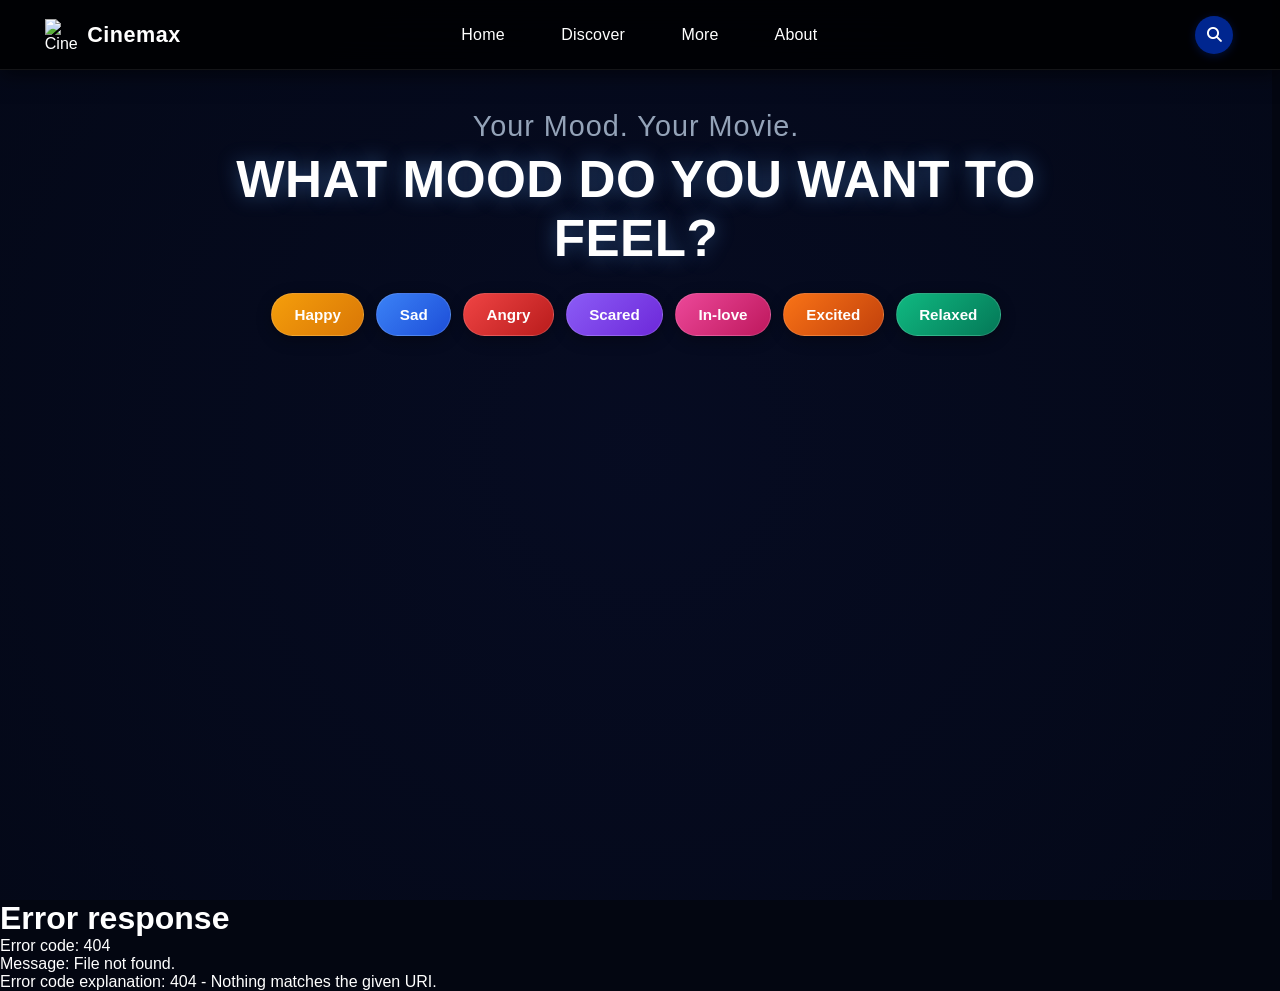
==== mood/index.html @ f3a9188c "Feat: Fixing the navbar, footer, and home page contents" ====
<!DOCTYPE html>
<html lang="en">
<head>
  <meta charset="UTF-8" />
  <meta name="viewport" content="width=device-width, initial-scale=1.0" />
  <title>Your Mood. Your Movie.</title>
  
  <!-- CSS Links -->
  <link rel="stylesheet" href="style.css" />
  <link rel="stylesheet" href="../nav-bar/nav-bar.css" />
  <link rel="stylesheet" href="https://cdnjs.cloudflare.com/ajax/libs/font-awesome/6.5.0/css/all.min.css"/>
</head>
<body>

  <!-- Navbar Placeholder -->
  <div id="navbar-placeholder"></div>

  <!-- Main Content -->
  <section class="hero">        
    <div class="overlay">        
      <main class="container">
        <h1 class="title">Your Mood. Your Movie.</h1>
        <h2 class="subtitle">WHAT MOOD DO YOU WANT TO FEEL?</h2>

        <div id="moodButtonsContainer" class="mood-buttons"></div>

        <section class="movies-section" id="movieSection">
          <div id="movieContainer" class="movie-grid"></div>
        </section>
      <!-- Search Results Section (Hidden by Default) -->
        <section id="searchResultsSection" class="movies-section" style="display: none;">
          <h2>Search Results</h2>
          <div id="searchResultsContainer" class="movie-grid"></div>
        </section>
      </main>
    </div>
  </section>

  <!-- Footer Placeholder -->
  <div id="footer-placeholder"></div>

  <!-- Scripts -->
  <script src="script.js"></script>
  <script src="../nav-bar/nav-bar.js"></script>
  <script src="../chatbot/chatbot.js"></script>

  <script>
    // Load Navbar
    fetch("../nav-bar/nav.html")
      .then(r => r.text())
      .then(html => {
        document.getElementById("navbar-placeholder").innerHTML = html;
      })
      .catch(err => console.error("Navbar failed to load:", err));

    // Load Footer
    fetch("../footer/footer.html")
      .then(res => res.text())
      .then(data => {
        document.getElementById("footer-placeholder").innerHTML = data;
      })
      .catch(err => console.error("Footer failed to load:", err));
  </script>

</body>
</html>
---- mood/style.css ----
/* ==========================================================================
   CINEMAX - MOOD EXPLORER STYLES (FULLY RESPONSIVE)
   ========================================================================== */

@font-face {
  font-family: "SF Pro";
  src: url("../fonts/sf-pro-display/SFPRODISPLAYBOLD.OTF") format("truetype");
}

@font-face {
  font-family: "SF Medium";
  src: url("../fonts/sf-pro-display/SFPRODISPLAYMEDIUM.OTF") format("truetype");
}

@font-face {
  font-family: "SF Light";
  src: url("../fonts/sf-pro-display/SFPRODISPLAYREGULAR.OTF") format("truetype");
}

* {
  margin: 0;
  padding: 0;
  box-sizing: border-box;
}

html, body {
  min-height: 100%;
  width: 100%;
  color: white;
  background-color: #030611;
  font-family: "SF Light", -apple-system, BlinkMacSystemFont, "Segoe UI", Roboto, sans-serif;
  overflow-x: hidden;
  -webkit-font-smoothing: antialiased;
}

/* ==========================================================================
   HERO / MAIN CONTENT
   ========================================================================== */
.hero {
  background-image: url("../images/moodbg1.png");
  background-repeat: no-repeat;
  background-position: center center;
  background-size: cover;
  background-color: #0b1236;
  min-height: 100vh;
  width: 100%;
  position: relative;
  display: flex;
  flex-direction: column;
  justify-content: flex-start;
  align-items: center;
}

.hero .overlay {
  width: 100%;
  min-height: 100vh;
  display: flex;
  flex-direction: column;
  justify-content: flex-start;
  align-items: center;
  text-align: center;
  background: radial-gradient(circle at center, rgba(3, 7, 20, 0.6) 0%, rgba(3, 7, 20, 0.88) 100%);
  padding: 110px clamp(1rem, 3.5vw, 2.5rem) 4rem;
  box-sizing: border-box;
}



.container {
  max-width: 1100px;
  width: 100%;
  margin: 0 auto;
  text-align: center;
  display: flex;
  flex-direction: column;
  align-items: center;
  z-index: 2;
}

.title {
  font-size: clamp(1.2rem, 3vw, 1.8rem);
  font-weight: 400;
  font-family: "SF Light", sans-serif;
  color: #94a3b8;
  letter-spacing: 1px;
}

.subtitle {
  font-size: clamp(1.8rem, 5vw, 3.2rem);
  font-weight: 700;
  font-family: "SF Pro", sans-serif;
  color: #ffffff;
  letter-spacing: 0.5px;
  text-shadow: 0 0 20px rgba(96, 165, 250, 0.4);
  max-width: 900px;
  width: 100%;
  margin: 0.5rem auto 1.5rem;
  line-height: 1.15;
}

/* ==========================================================================
   MOOD BUTTONS
   ========================================================================== */
.mood-buttons {
  display: flex;
  flex-wrap: wrap;
  justify-content: center;
  gap: clamp(0.5rem, 1.5vw, 0.75rem);
  margin-bottom: 2rem;
  max-width: 850px;
  width: 100%;
}

.mood-buttons button {
  padding: 0.75rem 1.4rem;
  font-size: clamp(0.85rem, 1.5vw, 0.95rem);
  font-weight: 600;
  font-family: "SF Medium", sans-serif;
  border: 1px solid rgba(255, 255, 255, 0.15);
  border-radius: 30px;
  cursor: pointer;
  transition: all 0.25s cubic-bezier(0.34, 1.56, 0.64, 1);
  color: #ffffff;
  box-shadow: 0 4px 15px rgba(0, 0, 0, 0.3);
  backdrop-filter: blur(8px);
}

.mood-buttons button:nth-child(1) { background: linear-gradient(135deg, #f59e0b, #d97706); }
.mood-buttons button:nth-child(2) { background: linear-gradient(135deg, #3b82f6, #1d4ed8); }
.mood-buttons button:nth-child(3) { background: linear-gradient(135deg, #ef4444, #b91c1c); }
.mood-buttons button:nth-child(4) { background: linear-gradient(135deg, #8b5cf6, #6d28d9); }
.mood-buttons button:nth-child(5) { background: linear-gradient(135deg, #ec4899, #be185d); }
.mood-buttons button:nth-child(6) { background: linear-gradient(135deg, #f97316, #c2410c); }
.mood-buttons button:nth-child(7) { background: linear-gradient(135deg, #10b981, #047857); }

.mood-buttons button:hover {
  transform: translateY(-3px) scale(1.05);
  box-shadow: 0 8px 25px rgba(0, 0, 0, 0.5);
  border-color: rgba(255, 255, 255, 0.4);
}

.mood-buttons button:active {
  transform: translateY(0);
}

/* ==========================================================================
   MOVIES SECTION (RESULTS)
   ========================================================================== */
.movies-section {
  width: 100%;
  max-width: 900px;
  margin: 0 auto;
  opacity: 0;
  pointer-events: none;
  transform: translateY(16px);
  transition: all 0.4s cubic-bezier(0.16, 1, 0.3, 1);
}

.movies-section.active {
  opacity: 1;
  pointer-events: auto;
  padding: 1.25rem;
  background: rgba(15, 23, 42, 0.75);
  border: 1px solid rgba(255, 255, 255, 0.1);
  border-radius: 20px;
  backdrop-filter: blur(16px);
  -webkit-backdrop-filter: blur(16px);
  transform: translateY(0);
  box-shadow: 0 12px 35px rgba(0, 0, 0, 0.6);
}

.movie-grid {
  display: flex;
  gap: 1.2rem;
  overflow-x: auto;
  padding: 0.5rem 0.25rem 0.75rem;
  scroll-snap-type: x proximity;
  -webkit-overflow-scrolling: touch;
}

.movie-card {
  flex: 0 0 clamp(130px, 28vw, 170px);
  display: flex;
  flex-direction: column;
  background: #0f172a;
  border: 1px solid rgba(255, 255, 255, 0.08);
  border-radius: 12px;
  overflow: hidden;
  cursor: pointer;
  transition: transform 0.3s ease, box-shadow 0.3s ease;
  scroll-snap-align: start;
  position: relative;
}

.movie-card:hover {
  transform: translateY(-5px) scale(1.03);
  box-shadow: 0 8px 20px rgba(0, 0, 0, 0.6), 0 0 15px rgba(37, 99, 235, 0.3);
  border-color: rgba(96, 165, 250, 0.4);
}

.movie-card img {
  width: 100%;
  height: clamp(180px, 38vw, 235px);
  object-fit: cover;
  display: block;
}

.movie-info {
  flex-grow: 1;
  display: flex;
  flex-direction: column;
  justify-content: center;
  padding: 0.65rem;
  background: rgba(15, 23, 42, 0.95);
  text-align: center;
}

.movie-info h3 {
  font-size: 0.85rem;
  font-weight: 600;
  color: #f1f5f9;
  margin-bottom: 0.2rem;
  white-space: nowrap;
  overflow: hidden;
  text-overflow: ellipsis;
}

.movie-info p {
  font-size: 0.75rem;
  color: #94a3b8;
}

/* ==========================================================================
   CUSTOM SCROLLBARS
   ========================================================================== */
.movie-grid::-webkit-scrollbar {
  height: 6px;
}

.movie-grid::-webkit-scrollbar-thumb {
  background: rgba(255, 255, 255, 0.2);
  border-radius: 8px;
}

/* ==========================================================================
   RESPONSIVE BREAKPOINTS
   ========================================================================== */
@media (max-width: 768px) {
  .hero {
    padding: 0;
  }

  .hero .overlay {
    padding: 90px 1.5rem 2.5rem;
  }

  .subtitle {
    font-size: 2rem;
  }

  .mood-buttons button {
    flex: 1 1 calc(50% - 0.5rem);
    text-align: center;
  }
}

@media (max-width: 480px) {
  .hero {
    padding: 0;
  }

  .hero .overlay {
    padding: 80px 1.25rem 2rem;
  }

  .subtitle {
    font-size: 1.6rem;
  }

  .mood-buttons {
    gap: 0.4rem;
  }

  .mood-buttons button {
    padding: 0.65rem 0.9rem;
    font-size: 0.82rem;
  }
}
---- nav-bar/nav-bar.css ----
/* ==========================================================================
   CINEMAX - UNIFIED NAVIGATION BAR (GLASSMORPHISM, CENTERED, ZERO LAYOUT SHIFT)
   ========================================================================== */

@font-face {
  font-family: "SF Pro";
  src: url("../fonts/sf-pro-display/SFPRODISPLAYBOLD.OTF") format("truetype");
}

/* ===== GLOBAL CINEMATIC SCROLLBAR & PREVENT HORIZONTAL LAYOUT SHIFT ===== */
html {
  scrollbar-gutter: stable;
}

::-webkit-scrollbar {
  width: 8px;
  height: 8px;
}

::-webkit-scrollbar-track {
  background: #000000;
}

::-webkit-scrollbar-thumb {
  background: rgba(255, 255, 255, 0.2);
  border-radius: 8px;
  border: 2px solid #000000;
}

::-webkit-scrollbar-thumb:hover {
  background: rgba(255, 255, 255, 0.4);
}

/* ===== BASE NAVBAR (GRID 3-COLUMNS FOR TRUE CENTERED LINKS) ===== */
.navbar {
  position: fixed;
  top: 0;
  left: 0;
  width: 100%;
  height: 70px;
  z-index: 99999;
  display: grid;
  grid-template-columns: 1fr auto 1fr;
  align-items: center;
  background: rgba(0, 0, 0, 0.82) !important;
  backdrop-filter: blur(16px);
  -webkit-backdrop-filter: blur(16px);
  border-bottom: 1px solid rgba(255, 255, 255, 0.08);
  padding: 0 clamp(1.25rem, 3.5vw, 3rem);
  box-sizing: border-box;
  font-family: "SF Pro", -apple-system, BlinkMacSystemFont, "Inter", "Segoe UI", Roboto, sans-serif;
  box-shadow: 0 4px 20px rgba(0, 0, 0, 0.6);
  transition: transform 0.6s ease, opacity 0.6s ease;
}

/* ===== LOGO (LEFT ALIGNED) ===== */
.logo {
  justify-self: start;
  display: flex;
  align-items: center;
  gap: 0.65rem;
  text-decoration: none;
  cursor: pointer;
  flex-shrink: 0;
}

.logo img {
  width: 32px;
  height: 32px;
  object-fit: contain;
  transition: transform 0.25s ease;
}

.logo:hover img {
  transform: scale(1.05);
}

.logo a,
.logo .brand {
  color: #ffffff;
  font-size: 1.35rem;
  font-weight: 700;
  letter-spacing: 0.5px;
  text-decoration: none;
  font-family: "SF Pro", -apple-system, BlinkMacSystemFont, "Inter", "Segoe UI", Roboto, sans-serif;
}

/* ===== NAV LINKS (MATHEMATICALLY CENTERED) ===== */
.nav-links {
  justify-self: center;
  list-style: none;
  display: flex;
  align-items: center;
  justify-content: center;
  gap: clamp(2rem, 3.5vw, 3.5rem);
  margin: 0 auto;
  padding: 0;
}

.nav-links li {
  display: flex;
  align-items: center;
  justify-content: center;
}

/* Zero Layout Shift Link Styling */
.nav-links li a {
  display: inline-flex;
  flex-direction: column;
  align-items: center;
  justify-content: center;
  text-align: center;
  color: #ffffff;
  text-decoration: none;
  font-family: "SF Pro", -apple-system, BlinkMacSystemFont, "Inter", "Segoe UI", Roboto, sans-serif;
  font-size: 1rem;
  font-weight: 400;
  padding: 0.4rem 0.25rem;
  background: none !important;
  transition: color 0.2s ease;
  position: relative;
  letter-spacing: 0.2px;
}

/* Pseudo-element reserving exact width of bold text (ZERO Layout Shift) */
.nav-links li a::after {
  content: attr(data-text);
  content: attr(data-text) / "";
  display: block;
  font-weight: 700;
  height: 0;
  visibility: hidden;
  overflow: hidden;
  user-select: none;
  pointer-events: none;
}

.nav-links li a:hover {
  color: #3b82f6;
  background: none !important;
}

.nav-links li a.active {
  color: #1d4ed8 !important; /* Rich deep dark blue */
  font-weight: 700 !important;
  background: none !important;
}

/* ===== NAV RIGHT (SEARCH + HAMBURGER - RIGHT ALIGNED) ===== */
.nav-right {
  justify-self: end;
  display: flex;
  align-items: center;
  gap: 0.85rem;
  flex-shrink: 0;
}

/* ===== SEARCH BAR TRIGGER (ROUND BUTTON) ===== */
.search-container {
  display: flex;
  align-items: center;
  position: relative;
  transition: all 0.3s ease;
}

.search-container input {
  width: 0;
  opacity: 0;
  padding: 0.45rem 0;
  border: 1px solid rgba(255, 255, 255, 0.15);
  border-radius: 20px;
  outline: none;
  background-color: #111827;
  color: white;
  font-size: 0.9rem;
  transition: width 0.35s cubic-bezier(0.4, 0, 0.2, 1), opacity 0.25s ease, padding 0.35s ease;
}

.search-container.active input {
  width: 170px;
  opacity: 1;
  padding: 0.45rem 0.85rem;
  margin-right: 8px;
}

.search-container button {
  background-color: #00268f;
  color: white;
  border: none;
  border-radius: 50%;
  width: 38px;
  height: 38px;
  cursor: pointer;
  font-size: 0.95rem;
  transition: background-color 0.25s ease, transform 0.2s ease, box-shadow 0.2s ease;
  display: flex;
  align-items: center;
  justify-content: center;
  padding: 0;
  flex-shrink: 0;
  box-shadow: 0 2px 8px rgba(0, 38, 143, 0.4);
}

.search-container button:hover {
  background-color: #003be1;
  transform: scale(1.06);
  box-shadow: 0 4px 12px rgba(0, 59, 225, 0.6);
}

/* ===== HAMBURGER MENU (MOBILE) ===== */
.hamburger {
  display: none;
  flex-direction: column;
  justify-content: center;
  align-items: center;
  cursor: pointer;
  background: none;
  border: none;
  padding: 6px 4px;
  z-index: 1100;
  min-width: 30px;
}

.hamburger span {
  display: block;
  width: 22px;
  height: 3px;
  background: white;
  margin: 3px 0;
  border-radius: 2px;
  transition: transform 0.3s ease, opacity 0.25s ease;
}

.hamburger.active span:nth-child(1) {
  transform: translateY(9px) rotate(45deg);
}
.hamburger.active span:nth-child(2) {
  opacity: 0;
  transform: scaleX(0);
}
.hamburger.active span:nth-child(3) {
  transform: translateY(-9px) rotate(-45deg);
}

/* ==========================================================================
   GLOBAL SEARCH OVERLAY STYLES
   ========================================================================== */
.search-overlay {
  position: fixed;
  top: 0;
  left: 0;
  right: 0;
  bottom: 0;
  background: rgba(3, 6, 17, 0.96);
  backdrop-filter: blur(16px);
  -webkit-backdrop-filter: blur(16px);
  padding: 85px clamp(1rem, 4vw, 4rem) 2.5rem;
  z-index: 100000;
  display: none;
  color: #ffffff;
  overflow-y: auto;
}

.search-overlay.open {
  display: block;
  animation: overlayFadeIn 0.25s cubic-bezier(0.16, 1, 0.3, 1);
}

@keyframes overlayFadeIn {
  from { opacity: 0; transform: scale(0.98); }
  to { opacity: 1; transform: scale(1); }
}

.search-panel {
  max-width: 1200px;
  margin: 0 auto;
  position: relative;
}

.search-row {
  display: flex;
  gap: 0.75rem;
  align-items: center;
  margin-bottom: 1.5rem;
  width: 100%;
}

.search-row input {
  flex: 1;
  min-width: 0;
  padding: 0.85rem 1.25rem;
  border-radius: 30px;
  border: 1px solid rgba(255, 255, 255, 0.15);
  outline: none;
  background: rgba(255, 255, 255, 0.08);
  color: #ffffff;
  font-size: 1rem;
  font-family: inherit;
  transition: border-color 0.2s ease, background 0.2s ease;
}

.search-row input:focus {
  border-color: #3b82f6;
  background: rgba(255, 255, 255, 0.12);
}

.search-cta {
  background: #00268f;
  color: #ffffff;
  border: none;
  border-radius: 30px;
  padding: 0.85rem 1.6rem;
  cursor: pointer;
  font-weight: 600;
  font-size: 0.95rem;
  font-family: inherit;
  transition: background 0.2s ease, transform 0.2s ease;
  flex-shrink: 0;
  white-space: nowrap;
}

.search-cta:hover {
  background: #003be1;
  transform: scale(1.03);
}

.close-overlay {
  position: static;
  background: rgba(255, 255, 255, 0.08);
  border: 1px solid rgba(255, 255, 255, 0.15);
  color: #ffffff;
  font-size: 1.2rem;
  width: 44px;
  height: 44px;
  border-radius: 50%;
  cursor: pointer;
  display: flex;
  align-items: center;
  justify-content: center;
  transition: all 0.2s ease;
  flex-shrink: 0;
}

.close-overlay:hover {
  background: #ef4444;
  border-color: #ef4444;
  transform: scale(1.08);
}


.search-cta:hover {
  background: #003be1;
  transform: scale(1.03);
}

.genres {
  display: flex;
  gap: 0.6rem;
  margin-bottom: 2rem;
  flex-wrap: wrap;
}

.genre-pill {
  background: rgba(255, 255, 255, 0.08);
  border: 1px solid rgba(255, 255, 255, 0.12);
  padding: 0.5rem 1.1rem;
  border-radius: 20px;
  cursor: pointer;
  color: #e2e8f0;
  font-size: 0.85rem;
  font-weight: 500;
  font-family: inherit;
  transition: all 0.2s ease;
}

.genre-pill:hover,
.genre-pill.active {
  background: #1d4ed8;
  border-color: #3b82f6;
  color: #ffffff;
  transform: translateY(-1px);
}

#overlayResults {
  display: grid;
  grid-template-columns: repeat(auto-fill, minmax(160px, 1fr));
  gap: 1.5rem;
  width: 100%;
  box-sizing: border-box;
}

/* Movie Card Tiles in Search Overlay */
.search-movie-card {
  background: #0f172a;
  border: 1px solid rgba(255, 255, 255, 0.08);
  border-radius: 12px;
  overflow: hidden;
  cursor: pointer;
  transition: transform 0.25s ease, box-shadow 0.25s ease, border-color 0.25s ease;
  display: flex;
  flex-direction: column;
  position: relative;
}

.search-movie-card:hover {
  transform: translateY(-5px) scale(1.03);
  box-shadow: 0 10px 25px rgba(0, 0, 0, 0.6), 0 0 15px rgba(37, 99, 235, 0.3);
  border-color: rgba(96, 165, 250, 0.4);
}

.search-movie-card img {
  width: 100%;
  aspect-ratio: 2 / 3;
  object-fit: cover;
  display: block;
}

.search-movie-info {
  padding: 0.75rem;
  display: flex;
  flex-direction: column;
  gap: 0.25rem;
  background: #0f172a;
  flex: 1;
}

.search-movie-info h3 {
  font-size: 0.88rem;
  font-weight: 600;
  color: #f1f5f9;
  white-space: nowrap;
  overflow: hidden;
  text-overflow: ellipsis;
  margin: 0;
}

.search-movie-info p {
  font-size: 0.75rem;
  color: #94a3b8;
  margin: 0;
}

.search-fav-btn {
  position: absolute;
  top: 8px;
  right: 8px;
  background: rgba(0, 0, 0, 0.6);
  backdrop-filter: blur(4px);
  border: 1px solid rgba(255, 255, 255, 0.15);
  border-radius: 50%;
  width: 32px;
  height: 32px;
  display: flex;
  align-items: center;
  justify-content: center;
  font-size: 14px;
  cursor: pointer;
  z-index: 10;
  transition: transform 0.2s ease;
}

.search-fav-btn:hover {
  transform: scale(1.15);
}

/* ===== RESPONSIVE BREAKPOINTS ===== */
@media (max-width: 900px) {
  .nav-links {
    gap: 1.5rem;
  }
}

@media (max-width: 768px) {
  .navbar {
    display: flex;
    justify-content: space-between;
    height: 62px;
  }

  .hamburger {
    display: flex;
  }

  .nav-links {
    display: flex;
    flex-direction: column;
    position: fixed;
    top: 62px;
    left: 0;
    width: 100%;
    background: rgba(0, 0, 0, 0.95);
    backdrop-filter: blur(16px);
    -webkit-backdrop-filter: blur(16px);
    border-bottom: 1px solid rgba(255, 255, 255, 0.12);
    box-shadow: 0 12px 30px rgba(0, 0, 0, 0.8);
    padding: 1rem 0;
    gap: 0;
    z-index: 999;
    transform: translateY(-120%);
    opacity: 0;
    pointer-events: none;
    transition: transform 0.35s cubic-bezier(0.4, 0, 0.2, 1), opacity 0.3s ease;
    text-align: center;
  }

  .nav-links.open {
    transform: translateY(0);
    opacity: 1;
    pointer-events: auto;
  }

  .nav-links li {
    width: 100%;
  }

  .nav-links li a {
    display: block;
    width: 100%;
    padding: 1rem 2rem;
    font-size: 1.05rem;
    text-align: center;
    border-bottom: 1px solid rgba(255, 255, 255, 0.06);
    background: none !important;
  }

  .nav-links li a:hover {
    color: #3b82f6 !important;
  }

  .nav-links li a.active {
    color: #1d4ed8 !important;
    font-weight: 700 !important;
  }

  .search-container.active input {
    width: 130px;
  }

  #overlayResults {
    grid-template-columns: repeat(auto-fill, minmax(135px, 1fr));
    gap: 1rem;
  }
}

@media (max-width: 480px) {
  .navbar {
    padding: 0 1rem;
    height: 58px;
  }

  .logo .brand {
    font-size: 1.2rem;
  }

  .logo img {
    width: 28px;
    height: 28px;
  }

  .search-container.active input {
    width: 110px;
    font-size: 0.85rem;
  }

  .search-overlay {
    padding: 70px 1rem 2rem;
  }
}
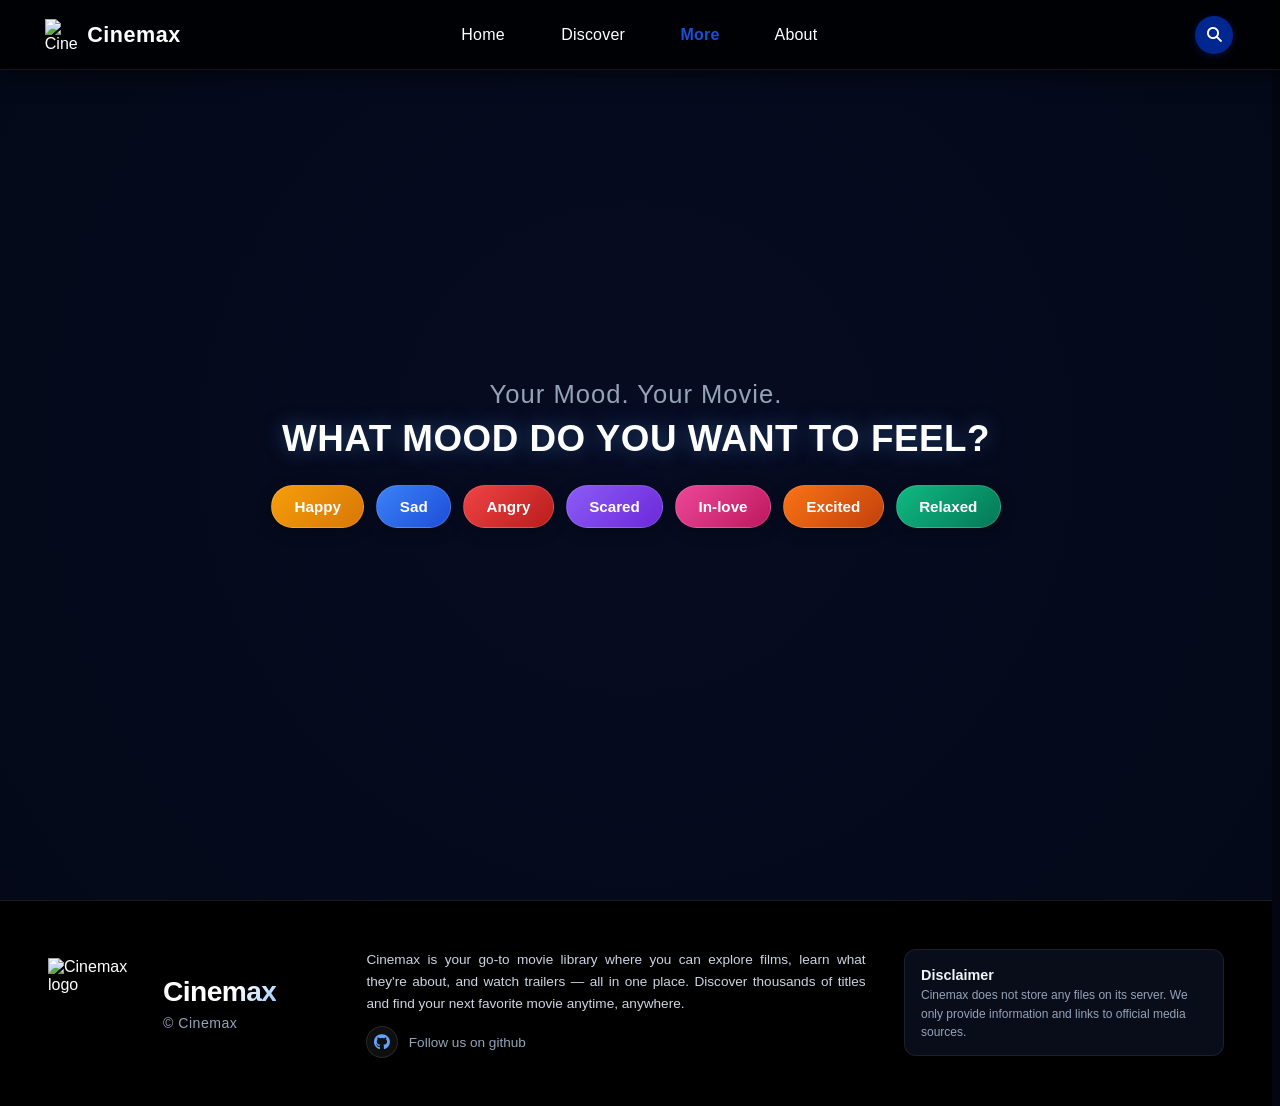
==== commit 3d5f89e4: "Feat: Modification of Discover and More Section" ====
--- a/mood/index.html
+++ b/mood/index.html
@@ -4,10 +4,12 @@
   <meta charset="UTF-8" />
   <meta name="viewport" content="width=device-width, initial-scale=1.0" />
   <title>Your Mood. Your Movie.</title>
-  
+
   <!-- CSS Links -->
   <link rel="stylesheet" href="style.css" />
   <link rel="stylesheet" href="../nav-bar/nav-bar.css" />
+  <link rel="stylesheet" href="../footer/footer.css" />
+  <link rel="stylesheet" href="../chatbot/chatbot.css" />
   <link rel="stylesheet" href="https://cdnjs.cloudflare.com/ajax/libs/font-awesome/6.5.0/css/all.min.css"/>
 </head>
 <body>
@@ -15,23 +17,29 @@
   <!-- Navbar Placeholder -->
   <div id="navbar-placeholder"></div>
 
+  <!-- Chatbot Placeholder -->
+  <div id="chatbot-placeholder"></div>
+
   <!-- Main Content -->
-  <section class="hero">        
-    <div class="overlay">        
-      <main class="container">
-        <h1 class="title">Your Mood. Your Movie.</h1>
-        <h2 class="subtitle">WHAT MOOD DO YOU WANT TO FEEL?</h2>
+  <section class="hero">
+    <div class="overlay" id="moodOverlay">
+      <main class="container mood-flow-wrapper" id="moodFlowWrapper">
 
-        <div id="moodButtonsContainer" class="mood-buttons"></div>
+        <!-- Header Group (Centered initially, smoothly animates upwards on active) -->
+        <div class="mood-header-group" id="moodHeaderGroup">
+          <h1 class="title">Your Mood. Your Movie.</h1>
+          <h2 class="subtitle">WHAT MOOD DO YOU WANT TO FEEL?</h2>
+          <div id="moodButtonsContainer" class="mood-buttons"></div>
+        </div>
 
-        <section class="movies-section" id="movieSection">
+        <!-- Movie Results Section -->
+        <section class="movies-section" id="movieSection" style="display:none;">
+          <button class="close-results-btn" id="closeResultsBtn" aria-label="Close movie results" title="Close results">
+            <i class="fas fa-times"></i>
+          </button>
           <div id="movieContainer" class="movie-grid"></div>
         </section>
-      <!-- Search Results Section (Hidden by Default) -->
-        <section id="searchResultsSection" class="movies-section" style="display: none;">
-          <h2>Search Results</h2>
-          <div id="searchResultsContainer" class="movie-grid"></div>
-        </section>
+
       </main>
     </div>
   </section>
@@ -39,7 +47,7 @@
   <!-- Footer Placeholder -->
   <div id="footer-placeholder"></div>
 
-  <!-- Scripts -->
+  <!-- IMPORTANT: mood script.js MUST load before nav-bar.js to avoid event conflicts -->
   <script src="script.js"></script>
   <script src="../nav-bar/nav-bar.js"></script>
   <script src="../chatbot/chatbot.js"></script>
@@ -50,6 +58,8 @@
       .then(r => r.text())
       .then(html => {
         document.getElementById("navbar-placeholder").innerHTML = html;
+        if (typeof updateActiveNavLink === "function") updateActiveNavLink();
+        if (typeof attachDirectNavbarEvents === "function") attachDirectNavbarEvents();
       })
       .catch(err => console.error("Navbar failed to load:", err));
 
--- a/mood/style.css
+++ b/mood/style.css
@@ -1,6 +1,10 @@
 /* ==========================================================================
-   CINEMAX - MOOD EXPLORER STYLES (FULLY RESPONSIVE)
-   ========================================================================== */
+   CINEMAX - MOOD EXPLORER STYLES (CENTERED EMPTY STATE, STRICT ALIGNMENT & X CLOSE)
+   ========================================================================== */
+
+:root {
+  --mood-width: 860px;
+}
 
 @font-face {
   font-family: "SF Pro";
@@ -34,21 +38,20 @@
 }
 
 /* ==========================================================================
-   HERO / MAIN CONTENT
+   HERO / MAIN CONTENT (INITIAL CENTERED STATE → SMOOTH UPWARD TRANSITION)
    ========================================================================== */
 .hero {
   background-image: url("../images/moodbg1.png");
   background-repeat: no-repeat;
-  background-position: center center;
+  background-position: center top;
   background-size: cover;
+  background-attachment: fixed;
   background-color: #0b1236;
   min-height: 100vh;
   width: 100%;
   position: relative;
   display: flex;
   flex-direction: column;
-  justify-content: flex-start;
-  align-items: center;
 }
 
 .hero .overlay {
@@ -56,69 +59,95 @@
   min-height: 100vh;
   display: flex;
   flex-direction: column;
-  justify-content: flex-start;
+  justify-content: center; /* Initial empty state: perfectly centered vertically */
   align-items: center;
   text-align: center;
   background: radial-gradient(circle at center, rgba(3, 7, 20, 0.6) 0%, rgba(3, 7, 20, 0.88) 100%);
-  padding: 110px clamp(1rem, 3.5vw, 2.5rem) 4rem;
+  padding: 80px clamp(1rem, 3.5vw, 2.5rem) 3rem;
   box-sizing: border-box;
-}
-
-
-
-.container {
-  max-width: 1100px;
+  transition: padding 0.5s cubic-bezier(0.16, 1, 0.3, 1), justify-content 0.5s ease;
+}
+
+/* Active State: smoothly transitions content upward */
+.hero .overlay.has-results {
+  justify-content: flex-start;
+  padding-top: 95px;
+}
+
+.mood-flow-wrapper {
+  max-width: var(--mood-width);
   width: 100%;
   margin: 0 auto;
   text-align: center;
   display: flex;
   flex-direction: column;
   align-items: center;
-  z-index: 2;
+  position: relative;
+  z-index: 10;
+  pointer-events: auto;
+}
+
+.mood-header-group {
+  width: 100%;
+  display: flex;
+  flex-direction: column;
+  align-items: center;
+  position: relative;
+  z-index: 12;
+  pointer-events: auto;
+  transition: transform 0.5s cubic-bezier(0.16, 1, 0.3, 1), margin 0.5s cubic-bezier(0.16, 1, 0.3, 1);
 }
 
 .title {
-  font-size: clamp(1.2rem, 3vw, 1.8rem);
+  font-size: clamp(1.1rem, 2.5vw, 1.6rem);
   font-weight: 400;
   font-family: "SF Light", sans-serif;
   color: #94a3b8;
   letter-spacing: 1px;
 }
 
+/* Question Title: Strictly a Single Line */
 .subtitle {
-  font-size: clamp(1.8rem, 5vw, 3.2rem);
+  font-size: clamp(1.15rem, 3.2vw, 2.3rem);
   font-weight: 700;
   font-family: "SF Pro", sans-serif;
   color: #ffffff;
   letter-spacing: 0.5px;
   text-shadow: 0 0 20px rgba(96, 165, 250, 0.4);
-  max-width: 900px;
+  max-width: 100%;
   width: 100%;
   margin: 0.5rem auto 1.5rem;
-  line-height: 1.15;
-}
-
-/* ==========================================================================
-   MOOD BUTTONS
+  line-height: 1.2;
+  white-space: nowrap;
+}
+
+/* ==========================================================================
+   MOOD BUTTONS (STRICT WIDTH BOUNDARY MATCHING MOVIE SECTION)
    ========================================================================== */
 .mood-buttons {
   display: flex;
   flex-wrap: wrap;
   justify-content: center;
-  gap: clamp(0.5rem, 1.5vw, 0.75rem);
-  margin-bottom: 2rem;
-  max-width: 850px;
-  width: 100%;
+  gap: clamp(0.5rem, 1.2vw, 0.75rem);
+  margin-bottom: 1.5rem;
+  width: 100%;
+  max-width: var(--mood-width);
+  position: relative;
+  z-index: 15;
+  pointer-events: auto;
 }
 
 .mood-buttons button {
+  position: relative;
+  z-index: 20;
+  pointer-events: auto !important;
+  cursor: pointer !important;
   padding: 0.75rem 1.4rem;
   font-size: clamp(0.85rem, 1.5vw, 0.95rem);
   font-weight: 600;
   font-family: "SF Medium", sans-serif;
   border: 1px solid rgba(255, 255, 255, 0.15);
   border-radius: 30px;
-  cursor: pointer;
   transition: all 0.25s cubic-bezier(0.34, 1.56, 0.64, 1);
   color: #ffffff;
   box-shadow: 0 4px 15px rgba(0, 0, 0, 0.3);
@@ -139,27 +168,35 @@
   border-color: rgba(255, 255, 255, 0.4);
 }
 
+.mood-buttons button.active {
+  transform: scale(1.06);
+  border-color: #ffffff;
+  box-shadow: 0 0 20px rgba(255, 255, 255, 0.45);
+}
+
 .mood-buttons button:active {
   transform: translateY(0);
 }
 
 /* ==========================================================================
-   MOVIES SECTION (RESULTS)
+   MOVIES SECTION (STRICT COLUMN WIDTH ALIGNMENT & CORNER-CONFORMING 'X' CLOSE)
    ========================================================================== */
 .movies-section {
   width: 100%;
-  max-width: 900px;
+  max-width: var(--mood-width);
   margin: 0 auto;
   opacity: 0;
   pointer-events: none;
-  transform: translateY(16px);
-  transition: all 0.4s cubic-bezier(0.16, 1, 0.3, 1);
+  transform: translateY(20px);
+  transition: opacity 0.4s ease, transform 0.4s cubic-bezier(0.16, 1, 0.3, 1);
+  position: relative;
+  box-sizing: border-box;
 }
 
 .movies-section.active {
   opacity: 1;
   pointer-events: auto;
-  padding: 1.25rem;
+  padding: 2.6rem 1.25rem 1.25rem;
   background: rgba(15, 23, 42, 0.75);
   border: 1px solid rgba(255, 255, 255, 0.1);
   border-radius: 20px;
@@ -167,19 +204,68 @@
   -webkit-backdrop-filter: blur(16px);
   transform: translateY(0);
   box-shadow: 0 12px 35px rgba(0, 0, 0, 0.6);
+  margin-top: 0.5rem;
+  overflow: hidden;
+}
+
+/* Sleek Box-Shaped 'X' Close Button with Rounded Corners (Inset with Margins) */
+.close-results-btn {
+  position: absolute;
+  top: 14px;
+  right: 16px;
+  width: 32px;
+  height: 32px;
+  border-radius: 8px;
+  background: rgba(255, 255, 255, 0.08);
+  border: 1px solid rgba(255, 255, 255, 0.18);
+  color: #cbd5e1;
+  display: flex;
+  align-items: center;
+  justify-content: center;
+  font-size: 14px;
+  cursor: pointer;
+  backdrop-filter: blur(8px);
+  -webkit-backdrop-filter: blur(8px);
+  transition: all 0.25s ease;
+  z-index: 10;
+  outline: none;
+  box-shadow: 0 4px 12px rgba(0, 0, 0, 0.3);
+}
+
+.close-results-btn:hover {
+  background: rgba(239, 68, 68, 0.88);
+  color: #ffffff;
+  border-color: #ef4444;
+  transform: scale(1.08);
+  box-shadow: 0 4px 15px rgba(239, 68, 68, 0.5);
+}
+
+.close-results-btn:active {
+  transform: scale(0.95);
+}
+
+
+
+.mood-quote {
+  width: 100%;
+  font-size: 0.95rem;
+  font-style: italic;
+  color: #93c5fd;
+  margin-bottom: 0.75rem;
+  text-align: center;
 }
 
 .movie-grid {
   display: flex;
-  gap: 1.2rem;
+  gap: 1.15rem;
   overflow-x: auto;
-  padding: 0.5rem 0.25rem 0.75rem;
+  padding: 0.5rem 0.25rem 1rem;
   scroll-snap-type: x proximity;
   -webkit-overflow-scrolling: touch;
 }
 
 .movie-card {
-  flex: 0 0 clamp(130px, 28vw, 170px);
+  flex: 0 0 clamp(135px, 28vw, 180px);
   display: flex;
   flex-direction: column;
   background: #0f172a;
@@ -187,47 +273,109 @@
   border-radius: 12px;
   overflow: hidden;
   cursor: pointer;
-  transition: transform 0.3s ease, box-shadow 0.3s ease;
+  transition: transform 0.3s ease, box-shadow 0.3s ease, border-color 0.3s ease;
   scroll-snap-align: start;
   position: relative;
 }
 
 .movie-card:hover {
-  transform: translateY(-5px) scale(1.03);
-  box-shadow: 0 8px 20px rgba(0, 0, 0, 0.6), 0 0 15px rgba(37, 99, 235, 0.3);
+  transform: translateY(-6px) scale(1.02);
+  box-shadow: 0 10px 25px rgba(0, 0, 0, 0.6), 0 0 15px rgba(37, 99, 235, 0.3);
   border-color: rgba(96, 165, 250, 0.4);
 }
 
 .movie-card img {
   width: 100%;
-  height: clamp(180px, 38vw, 235px);
+  height: clamp(185px, 40vw, 250px);
   object-fit: cover;
   display: block;
+  border-bottom: 1px solid rgba(255, 255, 255, 0.06);
+  background: #0b101f;
 }
 
 .movie-info {
   flex-grow: 1;
   display: flex;
   flex-direction: column;
-  justify-content: center;
-  padding: 0.65rem;
+  justify-content: space-between;
+  padding: 0.75rem;
   background: rgba(15, 23, 42, 0.95);
-  text-align: center;
+  text-align: left;
+  gap: 0.35rem;
 }
 
 .movie-info h3 {
-  font-size: 0.85rem;
+  font-size: clamp(0.85rem, 1.6vw, 0.95rem);
   font-weight: 600;
   color: #f1f5f9;
-  margin-bottom: 0.2rem;
-  white-space: nowrap;
+  line-height: 1.3;
+  height: 2.6em;
   overflow: hidden;
   text-overflow: ellipsis;
-}
-
-.movie-info p {
+  display: -webkit-box;
+  -webkit-line-clamp: 2;
+  -webkit-box-orient: vertical;
+  white-space: normal;
+}
+
+.movie-meta {
   font-size: 0.75rem;
   color: #94a3b8;
+  display: flex;
+  align-items: center;
+  flex-wrap: wrap;
+  gap: 0.3rem;
+  margin: 0;
+}
+
+.release-date {
+  color: #94a3b8;
+}
+
+.meta-sep {
+  color: #64748b;
+}
+
+.rating-badge {
+  white-space: nowrap;
+  display: inline-flex;
+  align-items: center;
+  gap: 0.2rem;
+  color: #f1f5f9;
+  font-weight: 500;
+}
+
+/* Favorite Heart Icon (Unified Frosted Glass Look) */
+.favorite-btn {
+  position: absolute;
+  top: 8px;
+  right: 8px;
+  background: rgba(0, 0, 0, 0.45);
+  border: 1px solid rgba(255, 255, 255, 0.18);
+  border-radius: 50%;
+  width: 32px;
+  height: 32px;
+  display: flex;
+  align-items: center;
+  justify-content: center;
+  cursor: pointer;
+  font-size: 15px;
+  color: white;
+  backdrop-filter: blur(6px);
+  -webkit-backdrop-filter: blur(6px);
+  transition: transform 0.2s ease, background 0.2s ease, border-color 0.2s ease;
+  z-index: 5;
+  box-shadow: 0 4px 10px rgba(0, 0, 0, 0.4);
+}
+
+.favorite-btn:hover {
+  transform: scale(1.15);
+  background: rgba(0, 0, 0, 0.75);
+  border-color: rgba(255, 255, 255, 0.35);
+}
+
+.favorite-btn.active {
+  color: #ef4444;
 }
 
 /* ==========================================================================
@@ -246,35 +394,53 @@
    RESPONSIVE BREAKPOINTS
    ========================================================================== */
 @media (max-width: 768px) {
-  .hero {
-    padding: 0;
-  }
-
   .hero .overlay {
-    padding: 90px 1.5rem 2.5rem;
+    padding: 70px 1.5rem 2.5rem;
+  }
+
+  .hero .overlay.has-results {
+    padding-top: 80px;
   }
 
   .subtitle {
-    font-size: 2rem;
+    font-size: clamp(1rem, 4.2vw, 1.4rem);
+    white-space: nowrap;
   }
 
   .mood-buttons button {
     flex: 1 1 calc(50% - 0.5rem);
     text-align: center;
+    padding: 0.65rem 1rem;
+    font-size: 0.82rem;
+  }
+
+  .movies-section.active {
+    border-radius: 18px;
+    padding: 2.4rem 1rem 1rem;
+  }
+
+  .close-results-btn {
+    top: 12px;
+    right: 14px;
+    width: 30px;
+    height: 30px;
+    border-radius: 7px;
+    font-size: 13px;
   }
 }
 
 @media (max-width: 480px) {
-  .hero {
-    padding: 0;
-  }
-
   .hero .overlay {
-    padding: 80px 1.25rem 2rem;
+    padding: 65px 1.25rem 2rem;
+  }
+
+  .hero .overlay.has-results {
+    padding-top: 72px;
   }
 
   .subtitle {
-    font-size: 1.6rem;
+    font-size: clamp(0.9rem, 4.3vw, 1.15rem);
+    white-space: nowrap;
   }
 
   .mood-buttons {
@@ -282,9 +448,27 @@
   }
 
   .mood-buttons button {
-    padding: 0.65rem 0.9rem;
-    font-size: 0.82rem;
-  }
-}
-
-
+    padding: 0.6rem 0.8rem;
+    font-size: 0.78rem;
+  }
+
+  .movies-section.active {
+    border-radius: 16px;
+    padding: 2.2rem 0.75rem 0.85rem;
+  }
+
+  .close-results-btn {
+    top: 10px;
+    right: 12px;
+    width: 28px;
+    height: 28px;
+    border-radius: 6px;
+    font-size: 12px;
+  }
+}
+
+
+
+
+
+
--- a/nav-bar/nav-bar.css
+++ b/nav-bar/nav-bar.css
@@ -39,6 +39,7 @@
   width: 100%;
   height: 70px;
   z-index: 99999;
+  pointer-events: auto;
   display: grid;
   grid-template-columns: 1fr auto 1fr;
   align-items: center;
@@ -52,6 +53,8 @@
   box-shadow: 0 4px 20px rgba(0, 0, 0, 0.6);
   transition: transform 0.6s ease, opacity 0.6s ease;
 }
+
+
 
 /* ===== LOGO (LEFT ALIGNED) ===== */
 .logo {
@@ -217,9 +220,11 @@
   background: none;
   border: none;
   padding: 6px 4px;
-  z-index: 1100;
+  z-index: 999999 !important;
+  pointer-events: auto !important;
   min-width: 30px;
 }
+
 
 .hamburger span {
   display: block;
@@ -495,7 +500,7 @@
     box-shadow: 0 12px 30px rgba(0, 0, 0, 0.8);
     padding: 1rem 0;
     gap: 0;
-    z-index: 999;
+    z-index: 999998 !important;
     transform: translateY(-120%);
     opacity: 0;
     pointer-events: none;
@@ -506,7 +511,7 @@
   .nav-links.open {
     transform: translateY(0);
     opacity: 1;
-    pointer-events: auto;
+    pointer-events: auto !important;
   }
 
   .nav-links li {
--- a/footer/footer.css
+++ b/footer/footer.css
@@ -0,0 +1,289 @@
+/* ==========================================================================
+   CINEMAX - FOOTER (FULLY RESPONSIVE)
+   ========================================================================== */
+
+:root {
+  --muted: #cbd5e1;
+  --muted-2: #94a3b8;
+  --box-border: rgba(255, 255, 255, 0.08);
+}
+
+/* ====== FOOTER BASE ====== */
+footer {
+  width: 100%;
+  background: #000000;
+  border-top: 1px solid rgba(255, 255, 255, 0.1);
+  color: #ffffff;
+  padding: clamp(2rem, 4vw, 3rem) clamp(1rem, 4vw, 3rem);
+  display: flex;
+  justify-content: center;
+  align-items: center;
+  margin-top: auto;
+  position: relative;
+  z-index: 10;
+}
+
+
+/* ====== INNER WRAPPER ====== */
+.footer-inner {
+  width: 100%;
+  max-width: 1200px;
+  display: flex;
+  align-items: flex-start;
+  justify-content: space-between;
+  gap: clamp(1.5rem, 3vw, 3rem);
+}
+
+/* ====== LEFT SECTION ====== */
+.footer-left {
+  flex: 0 0 clamp(220px, 24vw, 280px);
+  display: flex;
+  align-items: center;
+  align-self: center;
+}
+
+.logo-wrap {
+  display: flex;
+  align-items: center;
+  gap: clamp(1rem, 1.8vw, 1.5rem);
+}
+
+.logo-img {
+  width: clamp(72px, 7.5vw, 92px);
+  height: clamp(72px, 7.5vw, 92px);
+  object-fit: contain;
+  filter: none;
+  transition: transform 0.3s ease;
+  flex-shrink: 0;
+}
+
+.logo-wrap:hover .logo-img {
+  transform: scale(1.05);
+}
+
+.logo-text .brand {
+  font-size: clamp(1.6rem, 2.2vw, 2.1rem);
+  font-weight: 800;
+  color: #ffffff;
+  background: linear-gradient(135deg, #ffffff 60%, #93c5fd 100%);
+  -webkit-background-clip: text;
+  -webkit-text-fill-color: transparent;
+  line-height: 1.15;
+  letter-spacing: -0.02em;
+}
+
+.logo-text .brand-sub {
+  font-size: clamp(0.85rem, 1.1vw, 0.95rem);
+  color: var(--muted-2);
+  margin-top: 6px;
+  letter-spacing: 0.5px;
+}
+
+
+/* ====== MIDDLE SECTION ====== */
+.footer-middle {
+  flex: 1;
+  display: flex;
+  flex-direction: column;
+  gap: 0.75rem;
+}
+
+.footer-paragraph {
+  font-size: 0.85rem;
+  line-height: 1.6;
+  color: var(--muted);
+  text-align: justify;
+}
+
+.footer-social-row {
+  display: flex;
+  align-items: center;
+  gap: 0.65rem;
+}
+
+.social-icon {
+  width: 32px;
+  height: 32px;
+  border-radius: 50%;
+  background: rgba(255, 255, 255, 0.06);
+  border: 1px solid rgba(255, 255, 255, 0.1);
+  display: flex;
+  align-items: center;
+  justify-content: center;
+  color: #60a5fa;
+  font-size: 16px;
+  transition: all 0.25s ease;
+}
+
+.social-icon:hover {
+  background: #2563eb;
+  color: #ffffff;
+  transform: scale(1.1);
+}
+
+.social-text {
+  font-size: 0.85rem;
+  color: var(--muted-2);
+}
+
+/* ====== RIGHT SECTION ====== */
+.footer-right {
+  flex: 0 0 clamp(240px, 28vw, 320px);
+  display: flex;
+  flex-direction: column;
+  gap: 0.4rem;
+}
+
+.disclaimer-title {
+  font-weight: 600;
+  font-size: 0.9rem;
+  color: #f1f5f9;
+}
+
+.disclaimer-text {
+  font-size: 0.75rem;
+  line-height: 1.55;
+  color: var(--muted-2);
+  padding: 0.85rem 1rem;
+  border: 1px solid var(--box-border);
+  border-radius: 12px;
+  background: rgba(15, 23, 42, 0.6);
+  backdrop-filter: blur(8px);
+}
+
+/* ====== RESPONSIVE BREAKPOINTS (EQUAL HEIGHT ALIGNMENT) ====== */
+@media (max-width: 850px) {
+  footer {
+    padding: 2rem 1.5rem 2.2rem;
+  }
+
+  .footer-inner {
+    display: grid;
+    grid-template-columns: clamp(95px, 25vw, 135px) 1fr;
+    grid-template-areas:
+      "logo content"
+      "disclaimer disclaimer";
+    gap: 1.25rem 1.2rem;
+    align-items: stretch;
+  }
+
+  .footer-left {
+    grid-area: logo;
+    width: 100%;
+    align-self: stretch;
+    display: flex;
+    flex-direction: column;
+    justify-content: space-between;
+  }
+
+  .logo-wrap {
+    flex-direction: column;
+    align-items: flex-start;
+    justify-content: space-between;
+    height: 100%;
+    width: 100%;
+    gap: 0.5rem;
+  }
+
+  .logo-img {
+    width: clamp(48px, 12vw, 62px);
+    height: clamp(48px, 12vw, 62px);
+    object-fit: contain;
+    filter: none;
+  }
+
+  .logo-text {
+    margin-top: auto;
+  }
+
+  .logo-text .brand {
+    font-size: clamp(1.15rem, 3.2vw, 1.35rem);
+    line-height: 1.1;
+  }
+
+  .logo-text .brand-sub {
+    font-size: 0.72rem;
+    margin-top: 2px;
+  }
+
+  .footer-middle {
+    grid-area: content;
+    width: 100%;
+    align-self: stretch;
+    display: flex;
+    flex-direction: column;
+    justify-content: space-between;
+    gap: 0.65rem;
+    text-align: left;
+  }
+
+  .footer-paragraph {
+    font-size: clamp(0.74rem, 2vw, 0.8rem);
+    line-height: 1.5;
+    text-align: left;
+    margin: 0;
+  }
+
+  .footer-social-row {
+    display: flex;
+    align-items: center;
+    gap: 0.5rem;
+    margin-top: auto;
+  }
+
+  .social-icon {
+    width: 26px;
+    height: 26px;
+    font-size: 13px;
+  }
+
+  .social-text {
+    font-size: 0.76rem;
+  }
+
+  .footer-right {
+    grid-area: disclaimer;
+    width: 100%;
+    margin-top: 0.25rem;
+  }
+
+  .disclaimer-title {
+    font-size: 0.85rem;
+    margin-bottom: 0.25rem;
+  }
+
+  .disclaimer-text {
+    font-size: 0.72rem;
+    padding: 0.75rem 0.9rem;
+    line-height: 1.45;
+  }
+}
+
+@media (max-width: 480px) {
+  footer {
+    padding: 1.75rem 1.25rem 2rem;
+  }
+
+  .footer-inner {
+    grid-template-columns: clamp(80px, 24vw, 105px) 1fr;
+    gap: 1rem 0.85rem;
+  }
+
+  .logo-img {
+    width: 44px;
+    height: 44px;
+  }
+
+  .logo-text .brand {
+    font-size: 1.1rem;
+  }
+
+  .footer-paragraph {
+    font-size: 0.74rem;
+    line-height: 1.45;
+  }
+}
+
+
+
+
--- a/chatbot/chatbot.css
+++ b/chatbot/chatbot.css
@@ -0,0 +1,182 @@
+/* ==========================================================================
+   CINEMAX - INTERACTIVE CHATBOT (FULLY RESPONSIVE)
+   ========================================================================== */
+
+/* Chatbot toggle button */
+#chatbot-toggle {
+  position: fixed;
+  bottom: clamp(16px, 3vw, 24px);
+  right: clamp(16px, 3vw, 24px);
+  background: linear-gradient(135deg, #1e293b, #0f172a);
+  color: #fbbf24;
+  border: 1px solid rgba(255, 255, 255, 0.15);
+  border-radius: 50%;
+  width: 56px;
+  height: 56px;
+  cursor: pointer;
+  font-size: 24px;
+  box-shadow: 0 8px 25px rgba(0, 0, 0, 0.5), 0 0 15px rgba(251, 191, 36, 0.2);
+  transition: all 0.3s cubic-bezier(0.34, 1.56, 0.64, 1);
+  z-index: 9999;
+  display: flex;
+  align-items: center;
+  justify-content: center;
+}
+
+#chatbot-toggle:hover {
+  background: linear-gradient(135deg, #334155, #1e293b);
+  transform: scale(1.1);
+  box-shadow: 0 10px 30px rgba(0, 0, 0, 0.6), 0 0 20px rgba(251, 191, 36, 0.4);
+}
+
+#chatbot-toggle:active {
+  transform: scale(0.95);
+}
+
+/* Notification badge */
+#chatbot-badge {
+  position: absolute;
+  top: -2px;
+  right: -2px;
+  background: #ef4444;
+  color: #ffffff;
+  font-weight: 700;
+  font-size: 11px;
+  border-radius: 50%;
+  width: 20px;
+  height: 20px;
+  display: none;
+  align-items: center;
+  justify-content: center;
+  border: 2px solid #0f172a;
+}
+
+/* Chatbot container */
+#chatbot-container {
+  display: none;
+  flex-direction: column;
+  position: fixed;
+  bottom: clamp(80px, 10vh, 90px);
+  right: clamp(16px, 3vw, 24px);
+  width: 330px;
+  max-width: calc(100vw - 32px);
+  height: 480px;
+  max-height: calc(100vh - 120px);
+  background: #0f172a;
+  border-radius: 20px;
+  box-shadow: 0 16px 40px rgba(0, 0, 0, 0.6);
+  overflow: hidden;
+  animation: chatbotFadeIn 0.3s cubic-bezier(0.16, 1, 0.3, 1);
+  border: 1px solid rgba(255, 255, 255, 0.12);
+  z-index: 9999;
+}
+
+@keyframes chatbotFadeIn {
+  from {
+    opacity: 0;
+    transform: translateY(20px) scale(0.95);
+  }
+  to {
+    opacity: 1;
+    transform: translateY(0) scale(1);
+  }
+}
+
+#chatbot-header {
+  background: linear-gradient(135deg, #1e293b, #0f172a);
+  color: #fbbf24;
+  padding: 14px 18px;
+  font-weight: 700;
+  font-size: 1rem;
+  text-align: center;
+  letter-spacing: 0.5px;
+  border-bottom: 1px solid rgba(255, 255, 255, 0.08);
+  display: flex;
+  align-items: center;
+  justify-content: center;
+  gap: 8px;
+}
+
+#chatbot-messages {
+  flex: 1;
+  padding: 14px;
+  overflow-y: auto;
+  background: #090e1a;
+  display: flex;
+  flex-direction: column;
+  gap: 10px;
+}
+
+#chatbot-messages::-webkit-scrollbar {
+  width: 5px;
+}
+
+#chatbot-messages::-webkit-scrollbar-thumb {
+  background: rgba(255, 255, 255, 0.2);
+  border-radius: 10px;
+}
+
+.message {
+  padding: 10px 14px;
+  border-radius: 16px;
+  max-width: 82%;
+  font-size: 0.88rem;
+  line-height: 1.45;
+  word-wrap: break-word;
+}
+
+.bot {
+  background: #1e293b;
+  color: #f1f5f9;
+  align-self: flex-start;
+  border-bottom-left-radius: 4px;
+  border: 1px solid rgba(255, 255, 255, 0.06);
+}
+
+.user {
+  background: linear-gradient(135deg, #fbbf24, #f59e0b);
+  color: #0f172a;
+  font-weight: 600;
+  align-self: flex-end;
+  border-bottom-right-radius: 4px;
+}
+
+#chatbot-options {
+  padding: 12px;
+  border-top: 1px solid rgba(255, 255, 255, 0.08);
+  display: flex;
+  flex-wrap: wrap;
+  gap: 6px;
+  background-color: #0f172a;
+  max-height: 140px;
+  overflow-y: auto;
+}
+
+.option {
+  background-color: #1e293b;
+  color: #fbbf24;
+  border: 1px solid rgba(251, 191, 36, 0.25);
+  border-radius: 20px;
+  padding: 6px 12px;
+  cursor: pointer;
+  font-size: 0.8rem;
+  font-weight: 500;
+  transition: all 0.2s ease;
+}
+
+.option:hover {
+  background-color: #fbbf24;
+  color: #0f172a;
+  transform: translateY(-1px);
+}
+
+/* Mobile full-docking */
+@media (max-width: 480px) {
+  #chatbot-container {
+    width: calc(100vw - 24px);
+    right: 12px;
+    bottom: 75px;
+    height: 70vh;
+  }
+}
+
